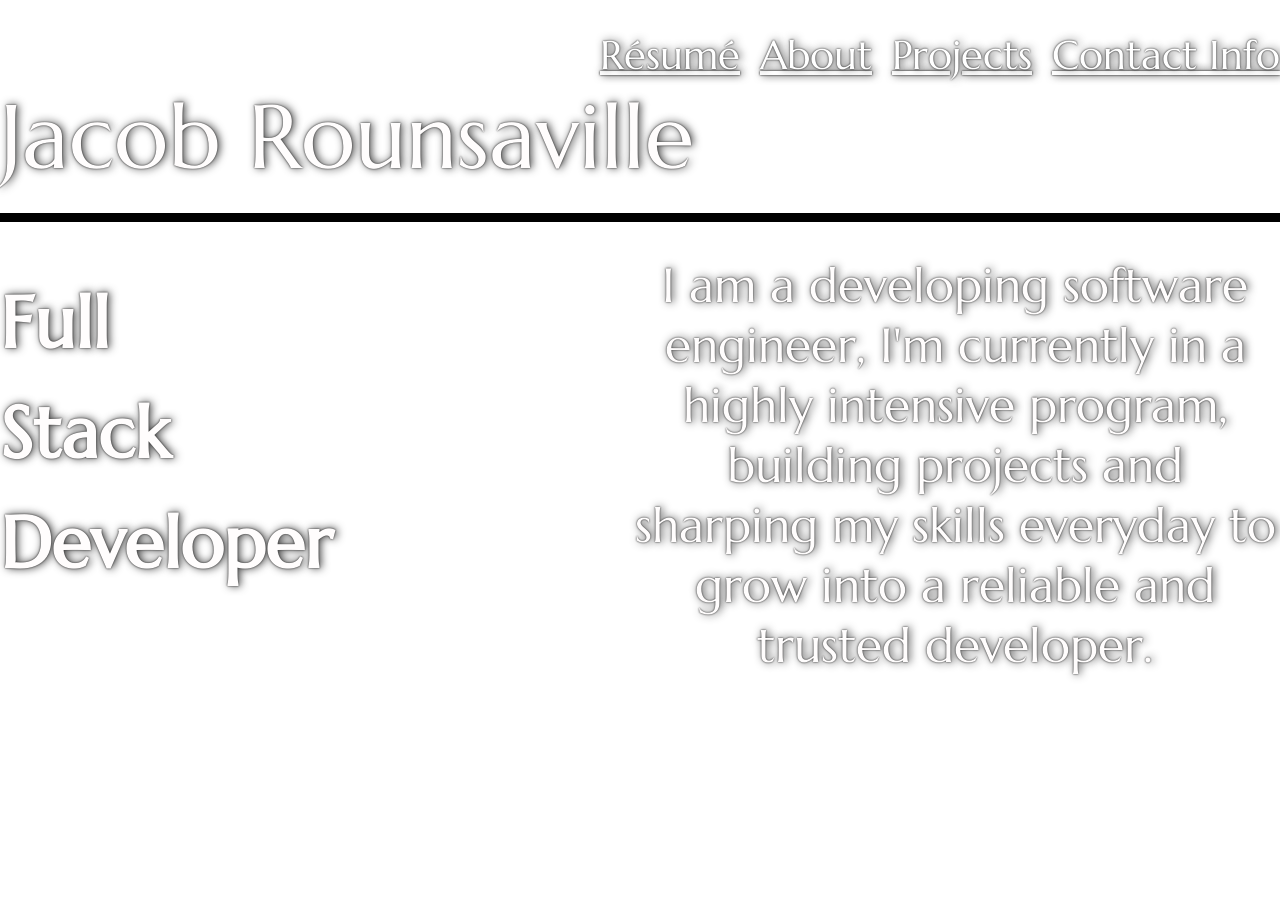
==== index.html @ e964555b "Add files via upload" ====
<!DOCTYPE html>
<html lang='en'>

<head>
    <meta charset="UTF-8">
    <meta name="viewport" content="width=device-width, initial-scale=1.0">
    <link rel='stylesheet' href='style.css?=v2'>
    <link href="https://fonts.googleapis.com/css2?family=Marcellus&display=swap" rel="stylesheet">
    <title>My Portfolio</title>
</head>

<body class='main-pg'>
    <div class='smallmain>' <link rel="preconnect" href="https://fonts.gstatic.com" crossorigin>
        <nav call="links">
            <a href='contact.html' class='contactbut'>Contact Info</a>
            <a href='projects.html' class='projectbut'>Projects</a>
            <a href='about.html' class='aboutbut'>About</a>
            <a href='resume.html' class='rebut'>Résumé </a>
        </nav>

        <p class="myname">Jacob Rounsaville</p>
        
        <h1 class="header-line"></h1>

        <section class="role">
            <h1 class='fullhead'>Full</h1>
            <h1 class='softhead'>Stack</h1>
            <h1 class='engnhead'>Developer</h1>
        </section>

        <section>
            <p class='head-txt'>I am a developing software engineer,
                I'm currently in a highly intensive
                program, building projects and sharping my skills
                everyday to grow into a reliable and trusted developer.</p>
        </section>
    </div>
</body>

</html>
---- style.css ----
/*#########################################################
                      index
###########################################################*/



body {
  font-family: 'Marcellus', serif;
  color: #fffdfd;
  text-shadow: 2px 0 8px rgb(57, 57, 57), 0 0 2px rgb(0, 0, 0);
  margin: 0;
  
}

body:before {
  content: "";
  position: fixed;
  top: 0;
  left: 0;
  width: 100vw;
  height: 100vh;
  background-image: url('imgs/maybe.2.jpg');
  background-size: cover;
  background-position: center;
  background-repeat: no-repeat;
  z-index: -1;
  transform: translateZ(0);
  -webkit-transform: translateZ(0);
}

a:hover {
  color: rgba(83, 83, 234, 0.744)
}



.head-txt {
  transform: translateY(-36px);
  text-align: center;
  max-width: 650px;
  line-height: 60px;
  font-size: 3rem;
  float: right;
}


.myname {
  display: flex;
  list-style-type: none;
  width: 60%;
  font-size: 90px;
  text-align: left;
}



.role {
  transform: translateY(-25px);
  display: flex;
  flex-direction: column;
  font-size: 3rem;
  float: left;
}

.role h1 {
  margin-bottom: -40px;
  text-align: left;
}

.header-line {
  width: 100%;
  border-bottom: 9px solid hsl(0, 0%, 0%);
  margin-top: -70px;
}







.contactbut {
  padding-left: 20px;
  color: white;
  margin-top: 30px;
  font-size: 2.5rem;
  float: right;
  cursor: pointer;
}

.projectbut {
  padding-left: 20px;
  font-size: 2.5rem;
  color: white;
  margin-top: 30px;
  float: right;
  cursor: pointer;
}

.aboutbut {
  padding-left: 20px;
  font-size: 2.5rem;
  color: white;
  margin-top: 30px;
  float: right;
  cursor: pointer;
}

.rebut {
  padding-left: 20px;
  font-size: 2.5rem;
  color: white;
  margin-top: 30px;
  float: right;
  cursor: pointer;
}


/*#############################################################
                         CONTACT 
#############################################################*/


.contact-body {
  text-align: center;
}

.backbut {
  border: 1px solid white;
  border-radius: 8px;
  float: left;
  font-size: 34px;
  background-color: transparent;
  color: white;
  padding: 8px 10px;
  cursor: pointer;
}

.emailinfo {
  clear: both;
  color: white;
  font-size: 2rem;

}



.linkedinbut {
  font-size: 2rem;
  background-color: transparent;
  color: white;
  cursor: pointer;
}

.contact-body h1 {
  font-size: 3.5rem;
}

.githubbut {
  font-size: 2rem;
  background-color: transparent;
  color: white;
  cursor: pointer;

}


/*###############################################################
                      ABOUTME
##############################################################*/

.aboutme {
  text-align: center;
  font-size: 45px;
}




/*####################################################
                  PROJECTS
######################################################*/


.myvid {
  transform: translate(19vw);
  width: 50vw;
  height: 60vh;
}

.backbutresume {
  background-attachment: unset;

}

.notris-info {
  color: white;
  text-align: center;
  font-size: 35px;
  max-width: 90%;
  margin-left: 60px;
  margin-bottom: 20px;
}





/*####################################################
                     RESUME
######################################################*/


.content {
  text-align: left;
  color: white;
}

.content p {
  margin-top: 25px;
  max-width: 50%;
  text-align: left;
  font-size: 1.5rem;
  line-height: 30px;
}

.summary p:not(.content) {
  text-align: center;
  margin-top: 25px;
  max-width: 50%;
  transform: translate(48%, 0%);
  font-size: 1.5rem;
  line-height: 30px;
}

.summary:not(.content) {
  text-align: center;
}

.edu {
  transform: translateY(-100);
}

.backbutresume {
  align-items: start;
  border: 1px solid white;
  border-radius: 8px;
  font-size: 34px;
  background-color: transparent;
  color: white;
  padding: 8px 10px;
  cursor: pointer;
}
















/*#########################################################
                      index
###########################################################*/


@media screen and (max-width:480px) {
  body {
    background-image: url('imgs/maybe.2.jpg');
    position: fixed;
    z-index: 2;
  }

  body:before {
    content: "";
    position: fixed;
    top: 0;
    left: 0;
    width: 100vw;
    height: 100dvh;
    background-image: url('imgs/maybe.2.jpg');
    background-size: cover;
    background-position: center;
    background-repeat: no-repeat;
    z-index: -1;
    transform: translateZ(0);
    -webkit-transform: translateZ(0);
    
  }
}


@media screen and (max-width:1024px) {
  .head-txt {
    text-align: right;
    margin-top: 10vh;
    font-size: 2rem;
  }
}

@media screen and (max-width:480px) {
  .myname {
    font-size: 3rem;
    margin: 0;
    margin-left: 5%;
  }
}

@media screen and (max-width:480px) {
  .fullhead {
    font-size: 3.5rem;
    margin-left: 50%;
  }
}


@media screen and (max-width:480px) {
  .softhead {
    font-size: 3.5rem;
    margin-left: 42%;
  }
}

@media screen and (max-width:480px) {
  .engnhead {
    font-size: 3.5rem;
    margin-left: 20%;
  }
}

@media screen and (max-width:480px) {
  .header-line {
    margin-top: 20px;
  }
}


@media screen and (max-width:480px) {
  .contactbut {
    color: white;
    font-size: 2rem;
    float: right;
    cursor: pointer;
    text-align: unset;
  }
}

@media screen and (max-width:480px) {
  .projectbut {
    font-size: 2rem;
    color: white;
    float: right;
    cursor: pointer;
  }
}

@media screen and (max-width:480px) {
  .aboutbut {
    font-size: 2rem;
    color: white;
    float: right;
    cursor: pointer;
  }
}

@media screen and (max-width:480px) {
  .rebut {
    font-size: 2rem;
    color: white;
    float: right;
    cursor: pointer;
  }
}

/*#############################################################
                         CONTACT 
#############################################################*/
@media screen and (max-width:480px) {
  .emailinfoo {
    clear: both;
    color: white;
    font-size: 1.6rem;
  }
}

@media screen and (max-width:480px) {
  .backbut {
    border: 1px solid white;
    border-radius: 8px;
    float: left;
    font-size: 34px;
    background-color: transparent;
    color: white;
    padding: 8px 10px;
    margin-top: 6vh;
    cursor: pointer;
  }
}

/*###############################################################
                      ABOUTME
##############################################################*/

/*####################################################
                     RESUME
######################################################*/




@media screen and (max-width:480px) {
  .summary p {
    all: unset;
  }
}


/*####################################################
                  PROJECTS
######################################################*/


@media screen and (max-width:480px) {
  .myvid {
    transform: translateX(3vw);
    padding-top: 25px;
    width: 100vw;
    height: 80vw;
  }
}

@media screen and (max-width:480px) {
  .notris-info {
    color: white;
    text-align: unset;
    font-size: 2rem;
    margin: unset;
    transform: translateX(15vw);
    max-width: 80%;
  }
}


@media screen and (max-width:480px) {
  .backbut {
    align-items: start;
    border: 1px solid white;
    border-radius: 8px;
    font-size: 34px;
    background-color: transparent;
    color: white;
    padding: 8px 10px;
    cursor: pointer;
  }
}
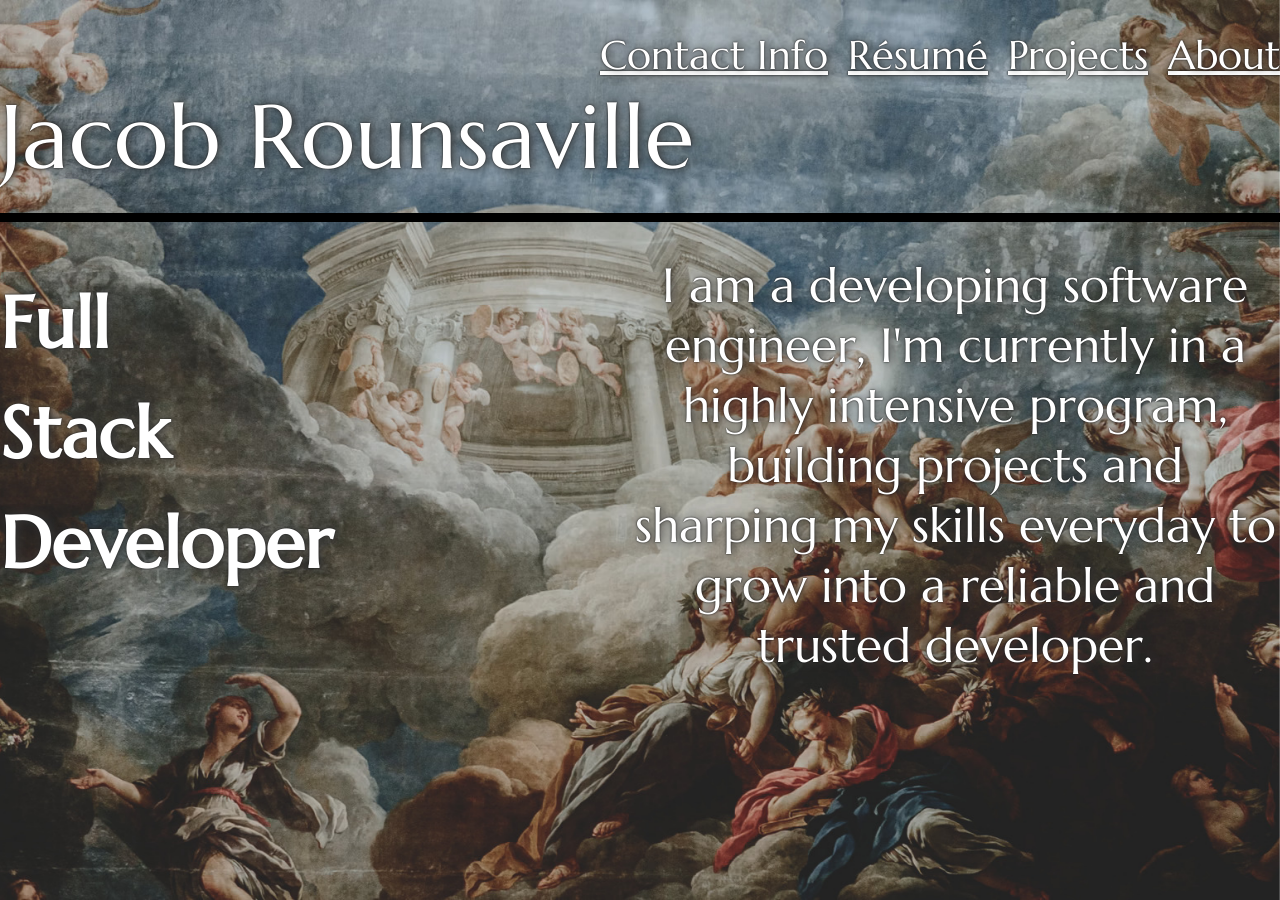
==== commit afc3300c: "mmmk now" ====
--- a/index.html
+++ b/index.html
@@ -12,10 +12,10 @@
 <body class='main-pg'>
     <div class='smallmain>' <link rel="preconnect" href="https://fonts.gstatic.com" crossorigin>
         <nav call="links">
+            <a href='about.html' class='aboutbut'>About</a>
+            <a href='projects.html' class='projectbut'>Projects</a>
+            <a href='resume.html' class='rebut'>Résumé </a>
             <a href='contact.html' class='contactbut'>Contact Info</a>
-            <a href='projects.html' class='projectbut'>Projects</a>
-            <a href='about.html' class='aboutbut'>About</a>
-            <a href='resume.html' class='rebut'>Résumé </a>
         </nav>
 
         <p class="myname">Jacob Rounsaville</p>
--- a/style.css
+++ b/style.css
@@ -6,10 +6,10 @@
 
 body {
   font-family: 'Marcellus', serif;
-  color: #fffdfd;
+  color: #ffffff;
   text-shadow: 2px 0 8px rgb(57, 57, 57), 0 0 2px rgb(0, 0, 0);
   margin: 0;
-  
+
 }
 
 body:before {
@@ -26,6 +26,7 @@
   z-index: -1;
   transform: translateZ(0);
   -webkit-transform: translateZ(0);
+  will-change: transform;  
 }
 
 a:hover {
@@ -274,9 +275,7 @@
 
 @media screen and (max-width:480px) {
   body {
-    background-image: url('imgs/maybe.2.jpg');
-    position: fixed;
-    z-index: 2;
+    background-image: none;
   }
 
   body:before {
@@ -291,18 +290,14 @@
     background-position: center;
     background-repeat: no-repeat;
     z-index: -1;
-    transform: translateZ(0);
-    -webkit-transform: translateZ(0);
-    
   }
 }
 
 
 @media screen and (max-width:1024px) {
-  .head-txt {
-    text-align: right;
-    margin-top: 10vh;
-    font-size: 2rem;
+  .head-txt{
+    text-align: center;
+    font-size: 2.3rem;
   }
 }
 
@@ -315,26 +310,12 @@
 }
 
 @media screen and (max-width:480px) {
-  .fullhead {
-    font-size: 3.5rem;
-    margin-left: 50%;
-  }
-}
-
-
-@media screen and (max-width:480px) {
-  .softhead {
-    font-size: 3.5rem;
-    margin-left: 42%;
-  }
-}
-
-@media screen and (max-width:480px) {
-  .engnhead {
-    font-size: 3.5rem;
-    margin-left: 20%;
-  }
-}
+  .role{
+    margin-bottom: 10%;
+    font-size: 2rem;
+  }
+}
+
 
 @media screen and (max-width:480px) {
   .header-line {
@@ -357,25 +338,25 @@
   .projectbut {
     font-size: 2rem;
     color: white;
+    float: left;
+    cursor: pointer;
+  }
+}
+
+@media screen and (max-width:480px) {
+  .aboutbut {
+    font-size: 2rem;
+    color: white;
     float: right;
     cursor: pointer;
   }
 }
 
 @media screen and (max-width:480px) {
-  .aboutbut {
-    font-size: 2rem;
-    color: white;
-    float: right;
-    cursor: pointer;
-  }
-}
-
-@media screen and (max-width:480px) {
   .rebut {
     font-size: 2rem;
     color: white;
-    float: right;
+    float: left;
     cursor: pointer;
   }
 }
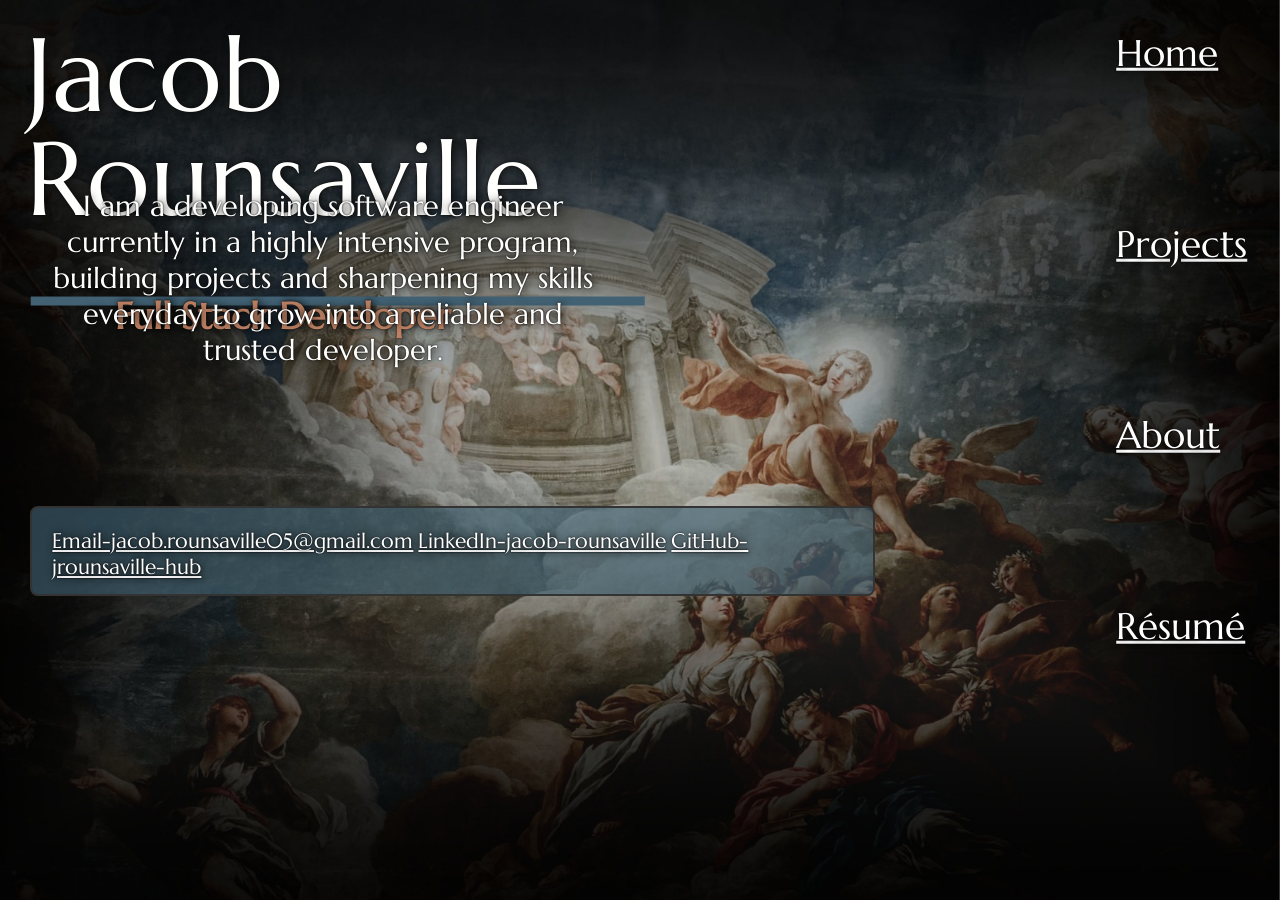
==== commit c2472cbc: "big changes" ====
--- a/index.html
+++ b/index.html
@@ -11,30 +11,44 @@
 
 <body class='main-pg'>
     <div class='smallmain>' <link rel="preconnect" href="https://fonts.gstatic.com" crossorigin>
-        <nav call="links">
-            <a href='about.html' class='aboutbut'>About</a>
-            <a href='projects.html' class='projectbut'>Projects</a>
-            <a href='resume.html' class='rebut'>Résumé </a>
-            <a href='contact.html' class='contactbut'>Contact Info</a>
-        </nav>
+            <nav call="links">
+                <a href='contact.html' class='contactbut'>Home</a>
+                <a href='projects.html' class='projectbut'>Projects</a>
+                <a href='about.html' class='aboutbut'>About</a>
+                <a href='resume.html' class='rebut'>Résumé </a>
+            </nav>
+        </div>
 
-        <p class="myname">Jacob Rounsaville</p>
+        <section class="arrow">
+            <p class="myname">Jacob Rounsaville</p>
+
+            <h1 class="header-line"></h1>
+
+            <section class="role">
+                <h1 class='fullhead'>Full</h1>
+                <h1 class='softhead'>Stack</h1>
+                <h1 class='engnhead'>Developer</h1>
+            </section>
+
+            <section>
+                <p class='head-txt'>I am a developing software engineer
+                    currently in a highly intensive
+                    program, building projects and sharpening my skills
+                    everyday to grow into a reliable and trusted developer.</p>
+            </section>
+        </section>
         
-        <h1 class="header-line"></h1>
-
-        <section class="role">
-            <h1 class='fullhead'>Full</h1>
-            <h1 class='softhead'>Stack</h1>
-            <h1 class='engnhead'>Developer</h1>
-        </section>
-
-        <section>
-            <p class='head-txt'>I am a developing software engineer,
-                I'm currently in a highly intensive
-                program, building projects and sharping my skills
-                everyday to grow into a reliable and trusted developer.</p>
-        </section>
+        <section class="myinfo">
+            <div class="box">
+                <div class='emailinfo'>
+                    <a class="gmail"><u>Email-jacob.rounsaville05@gmail.com</u></a> <a
+                        href='https://www.linkedin.com/in/jacob-rounsaville/'
+                        class='linkedinbutt'>LinkedIn-jacob-rounsaville</a> <a
+                        href='https://github.com/jrounsaville-hub' class='githubbutt'>GitHub-jrounsaville-hub</a>
+                </div>
+            </div>
     </div>
+    </section>
 </body>
 
 </html>
--- a/style.css
+++ b/style.css
@@ -6,9 +6,10 @@
 
 body {
   font-family: 'Marcellus', serif;
-  color: #ffffff;
-  text-shadow: 2px 0 8px rgb(57, 57, 57), 0 0 2px rgb(0, 0, 0);
+  color: rgb(255, 255, 254);
+  text-shadow: 2px 0 8px rgb(12, 12, 12), 0 0 2px rgb(0, 0, 0);
   margin: 0;
+  overflow: hidden;
 
 }
 
@@ -19,107 +20,175 @@
   left: 0;
   width: 100vw;
   height: 100vh;
-  background-image: url('imgs/maybe.2.jpg');
+  background-image: url('imgs/maybe_2_vignette.jpg');
   background-size: cover;
   background-position: center;
   background-repeat: no-repeat;
   z-index: -1;
   transform: translateZ(0);
   -webkit-transform: translateZ(0);
-  will-change: transform;  
+  overflow: hidden;
+}
+
+.myinfo a {
+  color: white;
 }
 
 a:hover {
-  color: rgba(83, 83, 234, 0.744)
+  color: #815c44
 }
 
 
 
 .head-txt {
-  transform: translateY(-36px);
-  text-align: center;
-  max-width: 650px;
-  line-height: 60px;
-  font-size: 3rem;
+  transform: translate(6%, -245%);
+  text-align: center;
+  font-size: 1.8rem;
+  max-width: 45%;
+}
+
+
+.myname {
+  font-size: 6.5rem;
+  transform: translate(20%, -55%);
+  max-width: 10%;
+  line-height: 100%;
+}
+
+
+
+.role {
+  transform: translate(10%, -184%);
+  display: flex;
+  flex-direction: row;
+  gap: 0.9%;
+  text-align: center;
+  font-size: 2rem;
+  color: #bd8163;
+  text-shadow: 2px 0 8px rgb(0, 0, 0), 0 0 2px rgb(5, 5, 5);
+
+}
+
+.header-line {
+  width: 48%;
+  border-bottom: 9px solid #426274;
+  transform: translate(5%, -1700%);
+}
+
+
+
+.myinfo {
+  display: flex;
+  gap: 1%;
+  margin-left: 1.9rem;
+  text-shadow: unset;
+  word-spacing: 400%;
+}
+
+.myinfo a {
+  font-size: 1.3rem;
+}
+
+
+.arrow {
+  transform: translateY(5%);
+}
+
+.box {
+  width: 66vw;
+  height: 10vh;
+  background-color: #426274a1;
+  border: 2px solid #333333;
+  border-radius: 8px;
+  padding: 20px;
+  box-sizing: border-box;
   float: right;
-}
-
-
-.myname {
-  display: flex;
-  list-style-type: none;
-  width: 60%;
-  font-size: 90px;
-  text-align: left;
-}
-
-
-
-.role {
-  transform: translateY(-25px);
+  transform: translate(0%, -330%);
+}
+
+
+
+nav {
   display: flex;
   flex-direction: column;
-  font-size: 3rem;
-  float: left;
-}
-
-.role h1 {
-  margin-bottom: -40px;
-  text-align: left;
-}
-
-.header-line {
-  width: 100%;
-  border-bottom: 9px solid hsl(0, 0%, 0%);
-  margin-top: -70px;
-}
-
-
-
-
-
-
+  align-items: right;
+  float: right;
+  gap: 145px;
+  transform: translate(-25%, -12%);
+  font-size: 2.3rem;
+}
 
 .contactbut {
-  padding-left: 20px;
-  color: white;
-  margin-top: 30px;
-  font-size: 2.5rem;
-  float: right;
+  color: white;
   cursor: pointer;
 }
 
 .projectbut {
-  padding-left: 20px;
-  font-size: 2.5rem;
-  color: white;
-  margin-top: 30px;
-  float: right;
+  color: white;
   cursor: pointer;
 }
 
 .aboutbut {
-  padding-left: 20px;
-  font-size: 2.5rem;
-  color: white;
-  margin-top: 30px;
-  float: right;
+  color: white;
   cursor: pointer;
 }
 
 .rebut {
-  padding-left: 20px;
-  font-size: 2.5rem;
-  color: white;
-  margin-top: 30px;
-  float: right;
-  cursor: pointer;
-}
-
-
+  color: white;
+  cursor: pointer;
+}
+
+
+/*
+.emailinfoo{
+  transform: translate(2%, -160%);
+  font-size: 1.5rem;
+
+}
+
+
+.gmail{
+  font-size: 1.5rem;
+  transform: translate(7.3%, -340%);
+
+}
+
+
+
+.linkedinbut{
+  position: absolute;
+  font-size: 1.5rem;
+  transform: translate(410%, -690%);
+  color: white;
+  text-decoration: none;
+  
+}
+
+.linkinn{
+  font-size: 1.5rem;
+  text-align: center;
+  transform: translate(-5%, -510%);
+}
+
+
+
+.git{
+  text-align: right;
+  font-size: 1.5rem;
+  transform: translate(-15%, -700%);
+}
+
+.githubbut{
+  position: absolute;
+  font-size: 1.5rem;
+  text-decoration: none;
+  transform: translate(765%, -880%);
+  color: white;
+}
+  */
 /*#############################################################
                          CONTACT 
-#############################################################*/
+#############################################################
 
 
 .contact-body {
@@ -213,16 +282,27 @@
 
 
 .content {
-  text-align: left;
-  color: white;
-}
-
-.content p {
-  margin-top: 25px;
-  max-width: 50%;
-  text-align: left;
-  font-size: 1.5rem;
-  line-height: 30px;
+  text-align: center;
+  color: white;
+  font-size: 1.5rem;
+}
+
+.jobtitle {
+  font-size: 1.8rem;
+  margin-top: -2%;
+}
+
+.pro {
+  font-size: 2rem;
+}
+
+.gen {
+  font-size: 2rem;
+}
+
+.techskills ol {
+  font-size: 1.5rem;
+  list-style-position: ;
 }
 
 .summary p:not(.content) {
@@ -274,118 +354,49 @@
 
 
 @media screen and (max-width:480px) {
-  body {
-    background-image: none;
-  }
-
-  body:before {
-    content: "";
-    position: fixed;
-    top: 0;
-    left: 0;
-    width: 100vw;
-    height: 100dvh;
-    background-image: url('imgs/maybe.2.jpg');
-    background-size: cover;
-    background-position: center;
-    background-repeat: no-repeat;
-    z-index: -1;
-  }
-}
-
-
-@media screen and (max-width:1024px) {
+  .myname {
+    font-size: 2.5rem;
+    transform: translate(140%, 60%);
+  }
+}
+
+@media screen and (max-width:480px) {
+  .role{
+    font-size: 1rem;
+    transform: translate(14%, -50%);
+  }
+}
+
+@media screen and (max-width:480px) {
+  .header-line{
+    width: 90%;
+    transform: translate(6%,600%);
+  }
+}
+
+@media screen and (max-width:480px) {
+  nav {
+    flex-direction: row;
+    font-size: 1.5rem;
+    justify-content: space-around;
+    transform: translate(-20%, 0%);
+    gap: 5%;
+  }
+}
+
+@media screen and (max-width:480px) {
   .head-txt{
-    text-align: center;
-    font-size: 2.3rem;
-  }
-}
-
-@media screen and (max-width:480px) {
-  .myname {
-    font-size: 3rem;
-    margin: 0;
-    margin-left: 5%;
-  }
-}
-
-@media screen and (max-width:480px) {
-  .role{
-    margin-bottom: 10%;
-    font-size: 2rem;
-  }
-}
-
-
-@media screen and (max-width:480px) {
-  .header-line {
-    margin-top: 20px;
-  }
-}
-
-
-@media screen and (max-width:480px) {
-  .contactbut {
-    color: white;
-    font-size: 2rem;
-    float: right;
-    cursor: pointer;
+    transform: translate(18%, -20%);
     text-align: unset;
-  }
-}
-
-@media screen and (max-width:480px) {
-  .projectbut {
-    font-size: 2rem;
-    color: white;
-    float: left;
-    cursor: pointer;
-  }
-}
-
-@media screen and (max-width:480px) {
-  .aboutbut {
-    font-size: 2rem;
-    color: white;
-    float: right;
-    cursor: pointer;
-  }
-}
-
-@media screen and (max-width:480px) {
-  .rebut {
-    font-size: 2rem;
-    color: white;
-    float: left;
-    cursor: pointer;
-  }
-}
-
-/*#############################################################
-                         CONTACT 
-#############################################################*/
-@media screen and (max-width:480px) {
-  .emailinfoo {
-    clear: both;
-    color: white;
-    font-size: 1.6rem;
-  }
-}
-
-@media screen and (max-width:480px) {
-  .backbut {
-    border: 1px solid white;
-    border-radius: 8px;
-    float: left;
-    font-size: 34px;
-    background-color: transparent;
-    color: white;
-    padding: 8px 10px;
-    margin-top: 6vh;
-    cursor: pointer;
-  }
-}
-
+    max-width: 80%;
+  }
+}
+
+@media screen and (max-width:480px) {
+  .myinfo{
+    transform: translate(700%);
+  }
+}
 /*###############################################################
                       ABOUTME
 ##############################################################*/
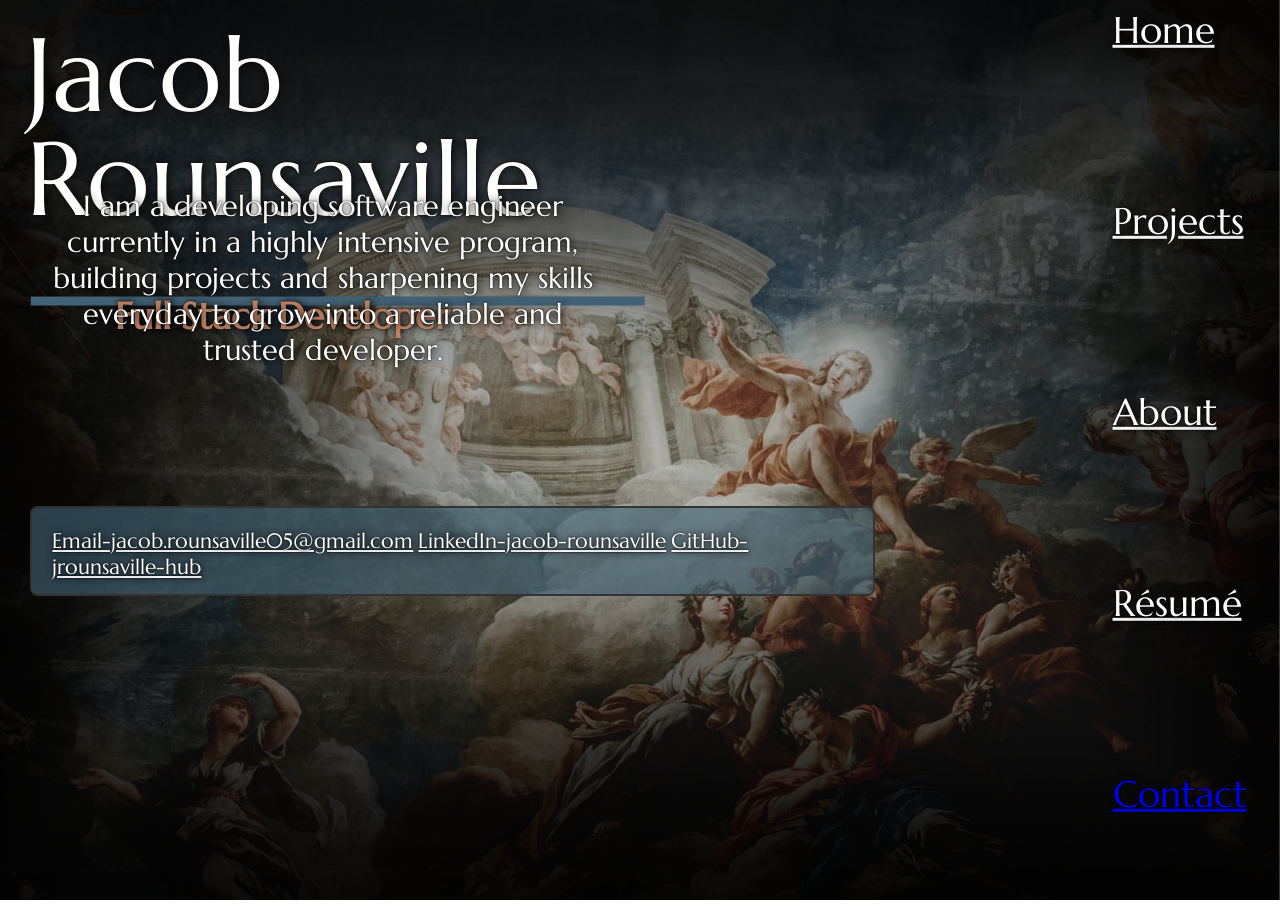
==== commit 3d8da166: "another" ====
--- a/index.html
+++ b/index.html
@@ -16,6 +16,7 @@
                 <a href='projects.html' class='projectbut'>Projects</a>
                 <a href='about.html' class='aboutbut'>About</a>
                 <a href='resume.html' class='rebut'>Résumé </a>
+                <a href="contact.html" class="contactmo">Contact</a>
             </nav>
         </div>
 
@@ -37,7 +38,7 @@
                     everyday to grow into a reliable and trusted developer.</p>
             </section>
         </section>
-        
+
         <section class="myinfo">
             <div class="box">
                 <div class='emailinfo'>
--- a/style.css
+++ b/style.css
@@ -377,9 +377,7 @@
 @media screen and (max-width:480px) {
   nav {
     flex-direction: row;
-    font-size: 1.5rem;
-    justify-content: space-around;
-    transform: translate(-20%, 0%);
+    font-size: 1.4rem;
     gap: 5%;
   }
 }
@@ -397,9 +395,27 @@
     transform: translate(700%);
   }
 }
+
+@media screen and (max-width:480px) {
+  .contactbut{
+  display: hidden;    
+  }
+}
+
+@media screen and (max-width:480px) {
+  .contactmo{
+    color: white;
+  }
+}
 /*###############################################################
                       ABOUTME
 ##############################################################*/
+@media screen and (max-width:480px) {
+  .aboutbody{
+    overflow: unset;
+    overflow-x: hidden ;
+  }
+}
 
 /*####################################################
                      RESUME
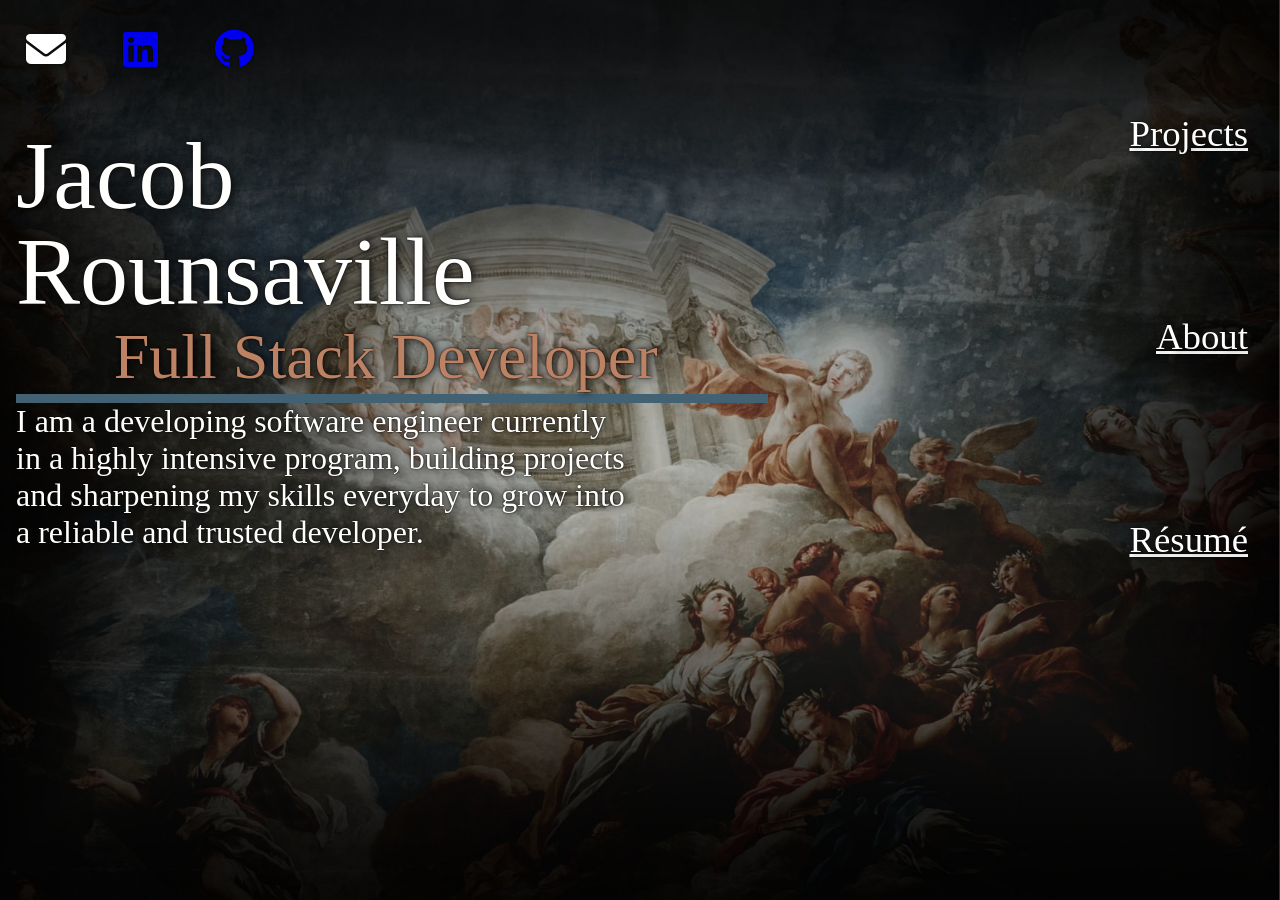
==== commit bbc9ce68: "done?" ====
--- a/index.html
+++ b/index.html
@@ -2,51 +2,57 @@
 <html lang='en'>
 
 <head>
-    <meta charset="UTF-8">
-    <meta name="viewport" content="width=device-width, initial-scale=1.0">
-    <link rel='stylesheet' href='style.css?=v2'>
-    <link href="https://fonts.googleapis.com/css2?family=Marcellus&display=swap" rel="stylesheet">
+    <meta charset='UTF-8'>
+    <meta name='viewport' content='width=device-width, initial-scale=1.0'>
+    <link rel='stylesheet' href='style.css?=v4'>
+    <link href='https://fonts.googleapis.com/css2?family=Marcellus&display=swap' rel='stylesheet'>
+    <link rel='preconnect' href='https://fonts.gstatic.com' crossorigin>
+    <link rel="stylesheet" href="https://cdnjs.cloudflare.com/ajax/libs/font-awesome/6.5.1/css/all.min.css">
     <title>My Portfolio</title>
 </head>
 
 <body class='main-pg'>
-    <div class='smallmain>' <link rel="preconnect" href="https://fonts.gstatic.com" crossorigin>
-            <nav call="links">
-                <a href='contact.html' class='contactbut'>Home</a>
+    <div class='smallmain' style="position: relative;">
+        <nav class="navhead">
+            <nav class="mainnav">
+                <a href='index.html' class='contactbutmain'>Home</a>
                 <a href='projects.html' class='projectbut'>Projects</a>
                 <a href='about.html' class='aboutbut'>About</a>
-                <a href='resume.html' class='rebut'>Résumé </a>
-                <a href="contact.html" class="contactmo">Contact</a>
+                <a href='https://canva.link/3ee66svd0xb8d58' class='rebut'>Résumé </a>
             </nav>
-        </div>
+        </nav>
 
-        <section class="arrow">
-            <p class="myname">Jacob Rounsaville</p>
+            <section class='arrow'>
+                <div class="myboxmain">
+                <p class='myname'>Jacob</p>
+                <p class="myname">Rounsaville</p>
+                <section class='role'>
+                    <p class='fullhead'>Full Stack Developer</p>
+                    <h1 class='header-line'></h1>
+                </section>
+                <section>
+                    <p class='head-txt'>I am a developing software engineer
+                        currently in a highly intensive
+                        program, building projects and sharpening my skills
+                        everyday to grow into a reliable and trusted developer.</p>
+                </div>        
+                </section>
+            </section>
+        
 
-            <h1 class="header-line"></h1>
-
-            <section class="role">
-                <h1 class='fullhead'>Full</h1>
-                <h1 class='softhead'>Stack</h1>
-                <h1 class='engnhead'>Developer</h1>
-            </section>
-
-            <section>
-                <p class='head-txt'>I am a developing software engineer
-                    currently in a highly intensive
-                    program, building projects and sharpening my skills
-                    everyday to grow into a reliable and trusted developer.</p>
-            </section>
-        </section>
-
-        <section class="myinfo">
-            <div class="box">
-                <div class='emailinfo'>
-                    <a class="gmail"><u>Email-jacob.rounsaville05@gmail.com</u></a> <a
-                        href='https://www.linkedin.com/in/jacob-rounsaville/'
-                        class='linkedinbutt'>LinkedIn-jacob-rounsaville</a> <a
-                        href='https://github.com/jrounsaville-hub' class='githubbutt'>GitHub-jrounsaville-hub</a>
-                </div>
+        <section class='myinfo'>
+            <div class='emailinfo'>
+                <a href="mailto:jacob.rounsaville05@gmail.com" title="Email: jacob.rounsaville05@gmail.com"
+                    class="emailbut">
+                    <i class="fa-solid fa-envelope"></i>
+                </a>
+                <a href='https://www.linkedin.com/in/jacob-rounsaville/' class='linkedinbutt'
+                    title="LinkedIn: jacob-rounsaville">
+                    <i class="fa-brands fa-linkedin"></i>
+                </a>
+                <a href='https://github.com/jrounsaville-hub' class='githubbutt' title="GitHub: jrounsaville-hub">
+                    <i class="fa-brands fa-github"></i>
+                </a>
             </div>
     </div>
     </section>
--- a/style.css
+++ b/style.css
@@ -5,16 +5,16 @@
 
 
 body {
-  font-family: 'Marcellus', serif;
   color: rgb(255, 255, 254);
   text-shadow: 2px 0 8px rgb(12, 12, 12), 0 0 2px rgb(0, 0, 0);
   margin: 0;
-  overflow: hidden;
+
 
 }
 
 body:before {
   content: "";
+  font-family: 'Marcellus', serif;
   position: fixed;
   top: 0;
   left: 0;
@@ -24,98 +24,106 @@
   background-size: cover;
   background-position: center;
   background-repeat: no-repeat;
-  z-index: -1;
-  transform: translateZ(0);
-  -webkit-transform: translateZ(0);
-  overflow: hidden;
-}
-
-.myinfo a {
-  color: white;
-}
-
-a:hover {
-  color: #815c44
-}
-
-
-
-.head-txt {
-  transform: translate(6%, -245%);
-  text-align: center;
-  font-size: 1.8rem;
-  max-width: 45%;
-}
-
+
+}
+
+.smallmain {
+  position: relative;
+  display: flex;
+  justify-content: space-between;
+  align-items: flex-start;
+  min-height: 100vh;
+}
+
+.contactbut:hover,
+.projectbut:hover,
+.aboutbut:hover,
+.rebut:hover {
+  color: #bd8163;
+}
+
+.arrow {
+  display: flex;
+  flex-direction: column;
+  align-items: left;
+  margin-top: 8rem;
+  margin-left: 1rem;
+}
 
 .myname {
-  font-size: 6.5rem;
-  transform: translate(20%, -55%);
-  max-width: 10%;
-  line-height: 100%;
+  font-size: 6rem;
+  margin: 0;
+  line-height: 1;
 }
 
 
 
 .role {
-  transform: translate(10%, -184%);
-  display: flex;
-  flex-direction: row;
-  gap: 0.9%;
-  text-align: center;
-  font-size: 2rem;
+  gap: 0.9rem;
+  font-size: 4rem;
   color: #bd8163;
   text-shadow: 2px 0 8px rgb(0, 0, 0), 0 0 2px rgb(5, 5, 5);
-
+  margin: 0;
+  text-align: center;
+  margin-right: 40%;
+}
+
+.role p {
+  margin: 0;
+  font-size: inherit;
+}
+
+.head-txt {
+  font-size: 2rem;
+  margin: 0;
+  max-width: 50%;
 }
 
 .header-line {
-  width: 48%;
+  width: 47rem;
   border-bottom: 9px solid #426274;
-  transform: translate(5%, -1700%);
-}
-
-
-
-.myinfo {
+  margin: 0;
+}
+
+
+
+.emailinfo {
+  position: absolute;
+  text-decoration: none;
   display: flex;
-  gap: 1%;
-  margin-left: 1.9rem;
-  text-shadow: unset;
-  word-spacing: 400%;
-}
-
-.myinfo a {
-  font-size: 1.3rem;
-}
-
-
-.arrow {
-  transform: translateY(5%);
-}
-
-.box {
-  width: 66vw;
-  height: 10vh;
-  background-color: #426274a1;
-  border: 2px solid #333333;
-  border-radius: 8px;
-  padding: 20px;
-  box-sizing: border-box;
-  float: right;
-  transform: translate(0%, -330%);
-}
-
-
+  gap: 50%;
+  font-size: 2.5rem;
+  left: 2vw;
+  top: 3%
+}
+
+
+
+.contactbutmain {
+  display: none;
+}
+
+.mainnav {
+  position: absolute;
+  gap: 10rem;
+  right: -2rem;
+
+
+}
 
 nav {
+  position: sticky;
+  z-index: 10;
+  order: 3;
   display: flex;
   flex-direction: column;
-  align-items: right;
-  float: right;
-  gap: 145px;
-  transform: translate(-25%, -12%);
+  text-align: right;
   font-size: 2.3rem;
+  margin-right: 2rem;
+  margin-top: 2rem;
+  gap: 9rem;
+  top: 2.5rem;
+
 }
 
 .contactbut {
@@ -138,114 +146,49 @@
   cursor: pointer;
 }
 
-
-/*
-.emailinfoo{
-  transform: translate(2%, -160%);
-  font-size: 1.5rem;
-
-}
-
-
-.gmail{
-  font-size: 1.5rem;
-  transform: translate(7.3%, -340%);
-
-}
-
-
-
-.linkedinbut{
-  position: absolute;
-  font-size: 1.5rem;
-  transform: translate(410%, -690%);
-  color: white;
-  text-decoration: none;
-  
-}
-
-.linkinn{
-  font-size: 1.5rem;
-  text-align: center;
-  transform: translate(-5%, -510%);
-}
-
-
-
-.git{
-  text-align: right;
-  font-size: 1.5rem;
-  transform: translate(-15%, -700%);
-}
-
-.githubbut{
-  position: absolute;
-  font-size: 1.5rem;
-  text-decoration: none;
-  transform: translate(765%, -880%);
-  color: white;
-}
-  */
-/*#############################################################
-                         CONTACT 
-#############################################################
-
-
-.contact-body {
-  text-align: center;
-}
-
-.backbut {
-  border: 1px solid white;
-  border-radius: 8px;
-  float: left;
-  font-size: 34px;
-  background-color: transparent;
-  color: white;
-  padding: 8px 10px;
-  cursor: pointer;
-}
-
-.emailinfo {
-  clear: both;
-  color: white;
-  font-size: 2rem;
-
-}
-
-
-
-.linkedinbut {
-  font-size: 2rem;
-  background-color: transparent;
+.emailbut {
   color: white;
   cursor: pointer;
 }
-
-.contact-body h1 {
-  font-size: 3.5rem;
-}
-
-.githubbut {
-  font-size: 2rem;
-  background-color: transparent;
-  color: white;
-  cursor: pointer;
-
-}
-
 
 /*###############################################################
                       ABOUTME
 ##############################################################*/
 
 .aboutme {
+  font-size: 1.8rem;
+  max-width: 60rem;
+  top: 10rem;
+  margin: 0;
   text-align: center;
-  font-size: 45px;
-}
-
-
-
+}
+
+.abouthead {
+  color: #bd8163;
+  position: absolute;
+  font-size: 8rem;
+  margin-left: 2rem;
+  margin-top: 0;
+}
+
+.myboxabout {
+  position: relative;
+  background-color: #020202c9;
+  border: 2px solid #426274;
+  padding-left: 1rem;
+  padding-right: 1rem;
+  margin-top: 12rem;
+  bottom: 4rem;
+  margin-left: 2rem;
+  box-sizing: border-box;
+}
+
+.navheadabout {
+  position: absolute;
+  right: 0;
+  margin-top: 0;
+  margin-bottom: 10rem;
+}
 
 /*####################################################
                   PROJECTS
@@ -253,26 +196,35 @@
 
 
 .myvid {
-  transform: translate(19vw);
-  width: 50vw;
-  height: 60vh;
-}
-
-.backbutresume {
-  background-attachment: unset;
-
-}
+  position: absolute;
+  top: 5rem;
+  right: 30rem;
+  width: 40vw;
+  height: 70vh;
+  z-index: 100;
+  margin: 0;
+}
+
 
 .notris-info {
-  color: white;
+  font-size: 2rem;
+  max-width: 20rem;
   text-align: center;
-  font-size: 35px;
-  max-width: 90%;
-  margin-left: 60px;
-  margin-bottom: 20px;
-}
-
-
+}
+
+.probox {
+  position: absolute;
+  box-sizing: border-box;
+  width: 22%;
+  height: 90%;
+  background-color: #02020278;
+  border: 2px solid #333;
+  border-radius: 8px;
+  padding-left: 1rem;
+  padding-right: 1rem;
+  margin: 2rem;
+  top: 0;
+}
 
 
 
@@ -280,142 +232,142 @@
                      RESUME
 ######################################################*/
 
-
-.content {
-  text-align: center;
-  color: white;
-  font-size: 1.5rem;
-}
-
-.jobtitle {
-  font-size: 1.8rem;
-  margin-top: -2%;
-}
-
-.pro {
-  font-size: 2rem;
-}
-
-.gen {
-  font-size: 2rem;
-}
-
-.techskills ol {
-  font-size: 1.5rem;
-  list-style-position: ;
-}
-
-.summary p:not(.content) {
-  text-align: center;
-  margin-top: 25px;
-  max-width: 50%;
-  transform: translate(48%, 0%);
-  font-size: 1.5rem;
-  line-height: 30px;
-}
-
-.summary:not(.content) {
-  text-align: center;
-}
-
-.edu {
-  transform: translateY(-100);
-}
-
-.backbutresume {
-  align-items: start;
-  border: 1px solid white;
-  border-radius: 8px;
-  font-size: 34px;
-  background-color: transparent;
-  color: white;
-  padding: 8px 10px;
-  cursor: pointer;
-}
-
-
-
-
-
-
-
-
-
-
-
-
-
-
-
-
 /*#########################################################
                       index
 ###########################################################*/
 
-
-@media screen and (max-width:480px) {
-  .myname {
-    font-size: 2.5rem;
-    transform: translate(140%, 60%);
-  }
-}
-
-@media screen and (max-width:480px) {
-  .role{
-    font-size: 1rem;
-    transform: translate(14%, -50%);
-  }
-}
-
-@media screen and (max-width:480px) {
-  .header-line{
-    width: 90%;
-    transform: translate(6%,600%);
+@media screen and (max-width:480px) {
+  body {
+    position: absolute;
+    background-image: url('imgs/maybe_dark_overlay_left_v5.png');
+    background-color: black;
+    background-repeat: no-repeat;
+    overflow-y: hidden;
+
+
+  }
+}
+
+@media screen and (max-width:480px) {
+  .myboxmain {
+    position: relative;
+    box-sizing: border-box;
+    width: 100%;
+    height: 50vh;
+    background-color: #02020278;
+    border: 2px solid #333;
+    border-radius: 8px;
+    padding: 1rem;
+    bottom: 3rem;
+    right: 0.3rem;
+
+  }
+}
+
+@media screen and (max-width:480px) {
+  .mainnav {
+    position: absolute;
+    gap: 1rem;
+    top: -3rem;
+    right: -0.50rem;
+  }
+}
+
+@media screen and (max-width:480px) {
+  .myinfo {
+    position: absolute;
+    bottom: 7rem;
+    left: 4rem;
   }
 }
 
 @media screen and (max-width:480px) {
   nav {
     flex-direction: row;
-    font-size: 1.4rem;
-    gap: 5%;
-  }
-}
-
-@media screen and (max-width:480px) {
-  .head-txt{
-    transform: translate(18%, -20%);
-    text-align: unset;
-    max-width: 80%;
-  }
-}
-
-@media screen and (max-width:480px) {
-  .myinfo{
-    transform: translate(700%);
-  }
-}
-
-@media screen and (max-width:480px) {
-  .contactbut{
-  display: hidden;    
-  }
-}
-
-@media screen and (max-width:480px) {
-  .contactmo{
-    color: white;
-  }
-}
+    font-size: 2rem;
+
+  }
+}
+
+@media screen and (max-width:480px) {
+  .head-txt {
+    max-height: 10vh;
+    max-width: 20rem;
+    font-size: 1.5rem;
+    font-family: 'Inter', Times, serif;
+    max-width: 25rem;
+  }
+}
+
+@media screen and (max-width:480px) {
+  .arrow {
+    position: relative;
+    top: 3rem;
+  }
+}
+
+@media screen and (max-width:480px) {
+  .header-line {
+    width: 20rem;
+  }
+}
+
+@media screen and (max-width:480px) {
+  .role {
+    white-space: nowrap;
+    font-size: 2rem;
+  }
+}
+
+@media screen and (max-width:480px) {
+  .myname {
+    font-size: 3rem;
+  }
+}
+
 /*###############################################################
                       ABOUTME
 ##############################################################*/
 @media screen and (max-width:480px) {
-  .aboutbody{
+  .aboutbody {
     overflow: unset;
-    overflow-x: hidden ;
-  }
-}
+    overflow-x: hidden;
+  }
+}
+
+@media screen and (max-width:480px) {
+  .aboutme {
+    font-size: 1rem;
+    max-width: 60rem;
+    top: 10rem;
+    text-align: center;
+  }
+}
+
+@media screen and (max-width:480px) {
+  .abouthead {
+    color: #bd8163;
+    position: absolute;
+    font-size: 4rem;
+    top: 5.5rem;
+    left: 1rem;
+  }
+}
+
+@media screen and (max-width:480px) {
+  .myboxabout {
+    position: relative;
+    background-color: #020202c9;
+    border: 2px solid #426274;
+    padding-left: 1rem;
+    padding-right: 1rem;
+    margin-top: 12rem;
+    bottom: 1rem;
+    right: 1rem;
+    box-sizing: border-box;
+  }
+}
+
 
 /*####################################################
                      RESUME
@@ -435,37 +387,60 @@
                   PROJECTS
 ######################################################*/
 
+@media screen and (max-width:480px) {
+  nav {
+    flex-direction: row;
+    font-size: 2rem;
+
+  }
+}
 
 @media screen and (max-width:480px) {
   .myvid {
-    transform: translateX(3vw);
+    position: absolute;
     padding-top: 25px;
     width: 100vw;
     height: 80vw;
+    right: 0;
+    left: 0;
   }
 }
 
 @media screen and (max-width:480px) {
   .notris-info {
-    color: white;
-    text-align: unset;
-    font-size: 2rem;
-    margin: unset;
-    transform: translateX(15vw);
-    max-width: 80%;
-  }
-}
-
-
-@media screen and (max-width:480px) {
-  .backbut {
-    align-items: start;
-    border: 1px solid white;
-    border-radius: 8px;
-    font-size: 34px;
-    background-color: transparent;
-    color: white;
-    padding: 8px 10px;
-    cursor: pointer;
-  }
+    font-size: 1.5rem;
+
+  }
+}
+
+@media screen and (max-width:480px) {
+  .probox {
+    position: relative;
+    width: 100%;
+    height: 5%;
+    top: 26rem;
+    left: 0.5rem;
+    margin: 0;
+    margin-bottom: 50rem;
+  }
+}
+
+
+
+@media screen and (max-width:480px) {
+  .pronav {
+    position: absolute;
+    font-size: 1.5rem;
+    gap: 1rem;
+    margin: 0;
+    margin-left: 1.5rem;
+
+  }
+}
+
+@media screen and (max-width:480px) {
+  .projects-body {
+    overflow-y: unset;
+  }
+
 }
